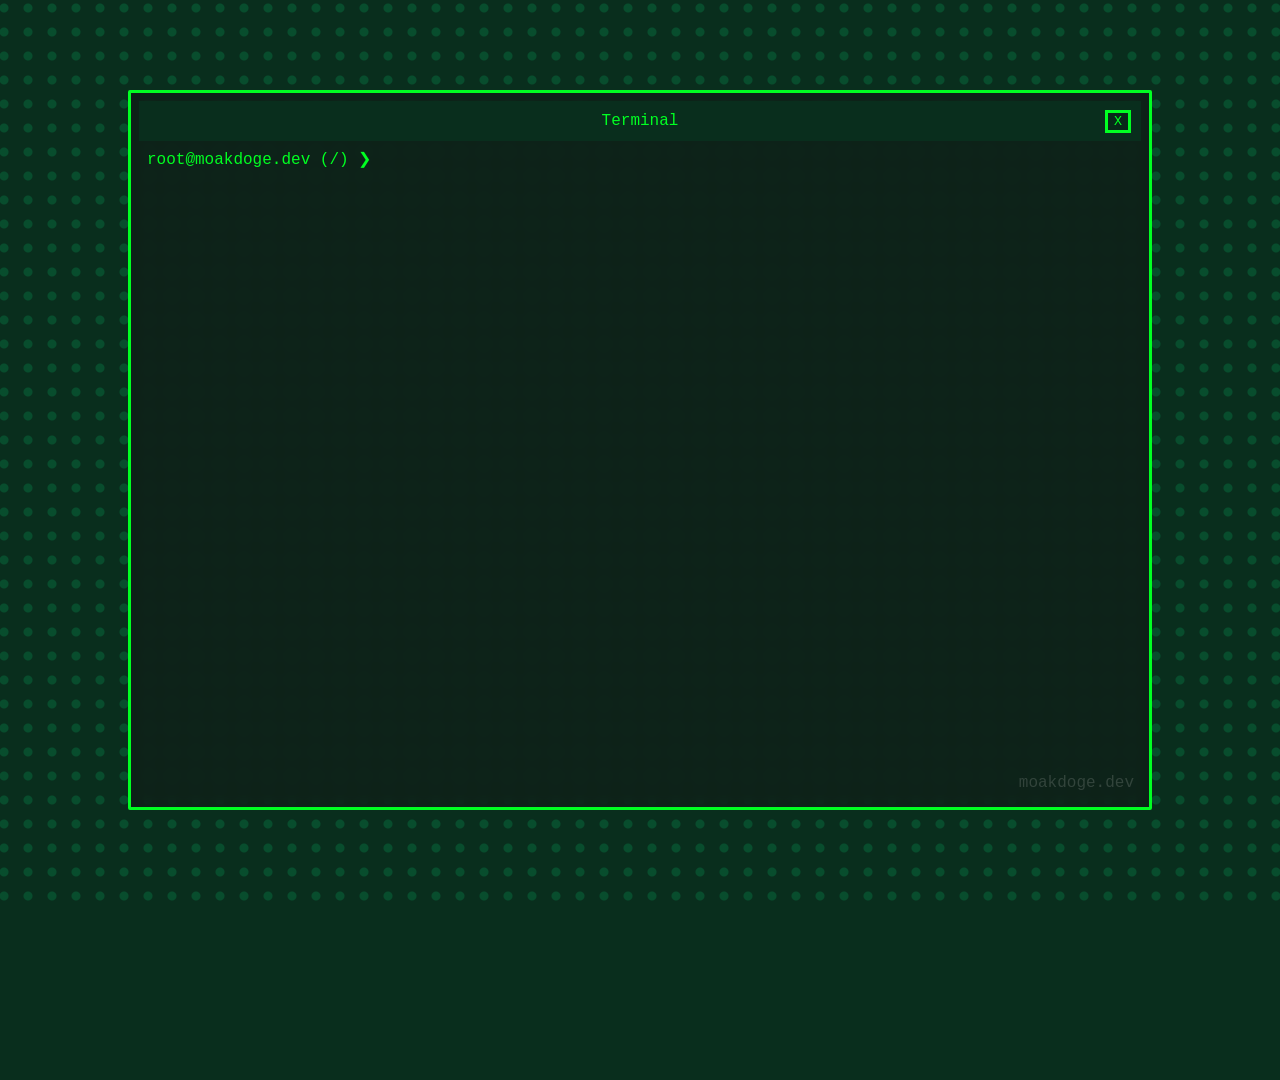
==== index.html @ 4eee37c1 "Refactor command handling to use CommandManager and streamline command registration" ====
<!DOCTYPE html>
<link rel="stylesheet" href="style.css">
<html>
<title>moakdoge.dev</title>
<meta name="title" content="moakdoge.dev" />
<meta name="description" content="Hey, I'm moakdoge! Come check out my website." />

<!-- Open Graph / Facebook -->
<meta property="og:type" content="website" />
<meta property="og:url" content="https://moakdoge.dev" />
<meta property="og:title" content="moakdoge.dev" />
<meta property="og:description" content="Hey, I'm moakdoge! Come check out my website." />
<meta property="og:image" content="/images/icon-512.png" />

<!-- X (Twitter) -->
<meta property="twitter:card" content="summary_large_image" />
<meta property="twitter:url" content="https://moakdoge.dev" />
<meta property="twitter:title" content="moakdoge.dev" />
<meta property="twitter:description" content="Hey, I'm moakdoge! Come check out my website." />
<meta property="twitter:image" content="/images/icon-512.png" />

<script type="application/vnd.discord.component-embed+json">
{
  "component": {
    "type": 17,
    "accent_color": 16098070,
    "components": [
      {
        "type": 10,
        "content": "moakdoge.dev"
      },
      {
        "type": 12,
        "items": [
          {
            "media": {
              "url": "https://moakdoge.dev/preview.png"
            }
          }
        ]
      },
      {
        "type": 1,
        "components": [
          {
            "type": 2,
            "style": 5,
            "label": "About",
            "url": "https://moakdoge.dev?c=about"
          },
          {
            "type": 2,
            "style": 5,
            "label": "Who am I?",
            "url": "https://moakdoge.dev?q=whoami"
          },
          {
            "type": 2,
            "style": 5,
            "label": "Projects",
            "url": "https://moakdoge.dev?q=projects"
          }
        ]
      }
    ]
  }
}
</script>

<title>moakdoge</title>
<meta name="viewport" content="width-device-width, initial-scale=1.0">
<link rel="manifest" href="/manifest.json" />
<link rel="apple-touch-icon" sizes="180x180" href="/images/icon-180.png"/>
<meta name="apple-mobile-web-app-capable" content="yes" />
<meta name="apple-mobile-web-app-status-bar-style" content="black-translucent" />
<body id="main-body">
    <div class="window" id="window">
        <div class="title-bar">
            <p>Terminal</p>
            <button class="close-button">X</button>
        </div>
        
        <div class="info-section">
            <p>moakdoge.dev</p>
        </div>
        <div class="term-log" id="term-log">
            <div class="input" id="input-prompt">
                <span class="prompt" id="prompt-text">you@moakdoge.dev > </span>
                <input class="command-box" id="command-input" value="test" spellcheck="false" autocorrect="off"
                    autocapitalize="off" autocomplete="off">
            </div>
        </div>
        <script src="scripts/strings.js" type="module"></script>
        <script src="scripts/file_system.js" type="module"></script>
        <script src="scripts/console.js" type="module"></script>
        <script src="scripts/backend.js" type="module"></script>
        <script src="scripts/backend.js" type="module"></script>
        <script src="scripts/variables.js" type="module"></script>
        <script src="scripts/window_utils.js" type="module"></script>
        <script src="scripts/easteregg.js" type="module"></script>
        <script type="module">
            import {fileManager} from "./scripts/file_system.js";
            import {hostname, username, commands} from "./scripts/backend.js";
            import {loadMessage} from "./scripts/strings.js";
            import {terminal} from "./scripts/console.js";
            console.log("Psst... run m0akd0g3");
            //PWA patch
            if ('serviceWorker' in navigator) {
                navigator.serviceWorker.register('/sw.js');
            }
            (async function () {
            
                await commands.register("help", "Helps you.", "moakdoge", async function (args) {
                    for (let command in commands) {
                        let description = commands[command].description;

                        if (description == undefined) {
                            continue;
                        }

                        if (commands[command].hidden) {
                            continue;
                        }
                        await terminal.print(commands[command].name + ": " + description);
                    }
                })

                await commands.register("echo", "Echoes your input.", "moakdoge", async function (args) {
                    let output = args.slice(1).join(" ");
                    await terminal.print(output);
                });

                await commands.register("history", "Shows the command history.", "moakdoge", async function (args) {
                    for (let i = 0; i < commandHistory.length; i++) {
                        await terminal.print(commandHistory[i]);
                    }
                })

                await commands.register("whoami", "Tells you a bit about me", "moakdoge", async function (args) {
                    await terminal.print(await loadMessage("whoami"));
                });

                await commands.register("languages", "My programming languages", "moakdoge", async function (args) {
                    let myLangs = {
                        python: new Date("2023-8-10"),
                        lua: new Date("2020-11-23"),
                        "C++": new Date("2025-8-15"),
                    }


                    for (const [name, date] of Object.entries(myLangs)) {
                        const now = date;
                        const month = now.toLocaleString('en-US', { month: 'short' });
                        const year = now.getFullYear();
                        await terminal.print("%n: since %m, %y".replace("%n", name).replace("%m", month).replace("%y", year));
                    }

                }, true);

                await commands.register("socials", "My social medias", "moakdoge", async function (args) {

                    let mySocials = {
                        GitHub: { handle: "@moakdoge", link: "https://github.com/moakdoge", },
                        YouTube: { handle: "@moakdoge", link: "https://www.youtube.com/@moakdoge" },
                        Discord: { handle: "@moakdoge", link: "https://discord.com/users/866493074699321354" },
                        Email: { handle: "root@moakdoge.dev", link: "mailto:root.moakdoge.dev" }

                    };

                    for (const [name, info] of Object.entries(mySocials)) {
                        const handle = info.handle;
                        const link = info.link;

                        let output = "%name: [%username](%link)"
                            .replace("%name", name)
                            .replace("%username", handle)
                            .replace("%link", link);

                        await terminal.print(output);

                    }
                })

                await commands.register("clear", "Clears the terminal", "moakdoge", async function () {
                    await terminal.clear();
                    await commands.run("welcome", false);
                });


                await commands.register("eval", "Evaluates an input.", "moakdoge", async function (args) {
                    let fixed = args.slice(1).join(" ");
                    let val = eval(fixed);
                    await terminal.print(val?.toString() ?? "No output");
                })

                /* filesystem conmands... blech */
                await commands.register("ls", "Lists files in the current directory", "moakdoge", async function (args) {
                    let directory = await fileManager._getCurrentDirectory();
                    if (directory === null) {
                        await terminal.print("Unable to read the current directory.");
                        return;
                    }

                    for (const child of directory.directories ?? []) {
                        await terminal.print(`**${child.name + "/"}**`);
                    }
                    for (const file of directory.files ?? []) {
                        await terminal.print(file.name);
                    }
                });

                await commands.register("cat", "Prints a file", "moakdoge", async function (args) {
                    const path = args[1];
                    if (path === undefined) {
                        await terminal.print("cat: missing file operand");
                        return;
                    }

                    const content = await fileManager.readFile(path);
                    if (content === null) {
                        await terminal.print("cat: no such file: " + path);
                        return;
                    }

                    await terminal.print(content, true);
                });

                const readOnlyFilesystemError = async function (args) {
                    await terminal.raise(args[0], "Filesystem is read-only.");
                };





                await commands.registerText("source", "$message source", false, "Gets info about this site's source.", "moakdoge");
                await commands.registerText("about", "$message about", false, "About me.", "moakdoge");
                await commands.registerText("projects", "$message projects", false, "Gets my projects", "moakdoge");

                /* Secret commands. You found them.*/
                await commands.registerText("sudo", "... You're root.");
                await commands.registerText("ssh", "I wish, man. I'm not that talented.");
                await commands.registerText("moakdoge", "yep... that's me.");
                await commands.registerText("scatty", "go check out my friend scatty: [scatty](https://scatty.ing)");
                await commands.registerText("reboot", "You really think a browser can reboot your computer?");
                await commands.registerText("exit", "I would've made it close the tab. But for some reason browsers don't allow that, so this is what you get.");
                await commands.register("mkdir", "Creates a directory", "moakdoge", readOnlyFilesystemError, true);
                await commands.registerText("apt", "This is not Ubuntu!");
                await commands.registerText("pacman", "This is not Arch! (i use arch btw)");
                await commands.registerText("dnf", "This is not Fedora!");
                await commands.registerText("zypper", "This is not openSUSE!");
                await commands.registerText("emerge", "Huh... A gentoo user. I didn't think you guys existed. Regardless, this is not gentoo.");
                await commands.registerText("xbps-install", "XBPS? What even is that? Who are you?");
                await commands.registerText("apk", "This is not Alphine! (iSH? Random embedded? Who are you?");
                await commands.registerText("wget", "Nope. This is not a real terminal. I mean, you have |eval|; You can use that to use fetch, but otherwise this is a nogo.");
                await commands.registerText("curl", "Read |wget|, but this won't ever work.");
                await commands.register("m0akd0g3", "hmmm", "m0akd0g3", async function (args) {
                    toggleRainbow();
                    if (!rainbowEnabled) {
                        await terminal.print("Aww, no more rainbow? Dang.");
                        
                    }else{
                        await terminal.print("# LETS ROCK BABY!!");
                    }
                }, false); 
                await commands.register("cd", "Changes the current directory", "moakdoge", async function (args) {
                    const path = args[1] ?? "/";
                    const changed = await fileManager.setDirectory(path);
                    if (!changed) {
                        await terminal.print("cd: no such directory: " + path);
                    }
                });
                await commands.register("pwd", "Prints the current directory", "moakdoge", async function () {
                    await terminal.print(await fileManager.getDirectory());
                });
                await commands.register("cp", "Copies a file", "moakdoge", readOnlyFilesystemError, true);
                await commands.register("mv", "Moves a file", "moakdoge", readOnlyFilesystemError, true);
                await commands.register("rmdir", "Removes a directory", "moakdoge", readOnlyFilesystemError, true);
                await commands.register("rm", "Removes a file", "moakdoge", readOnlyFilesystemError, true);
                await commands.register("touch", "Creates a file", "moakdoge", readOnlyFilesystemError, true);
                await commands.registerText("kill", "Can't kill anything here, bucko.");
                await commands.register("chmod", "Changes file permissions", "moakdoge", readOnlyFilesystemError, true);
                await commands.registerText("ping", "Go do ping on your own terminal.");
                await commands.registerText("arknight", "rose12344 made me add this. You know who you are.");
                await commands.createAlias("arknights", "arknight");
                await commands.createAlias("neofetch", "fastfetch");
                await commands.createAlias("yay", "pacman");
                await commands.createAlias("apt-get", "apt");
                await commands.createAlias("scaturriel", "scatty");
                await commands.createAlias("scatty-watty", "scatty");

                await commands.registerText("ai-use", `$message ai-use`, true, "How AI was used on this site.", "moakdoge");

                await commands.register("hostname", `Sets or reads your hostname. Defaults to ${hostname}.`, "moakdoge", async function (args) {
                    let newHostName = args[1];
                    if (newHostName == undefined) {
                        await terminal.print(`Your current hostname is ${hostname}.`);
                        return;
                    }
                    hostname = newHostName;
                    await terminal.print(`Fine, I'll change the hostname. Grumble. Your new hostname is ${hostname}.`)
                });
                await commands.register("username", `Sets or reads your username. Defaults to ${username}.`, "moakdoge", async function (args) {
                    let newUser = args[1];
                    if (newUser == undefined) {
                        await terminal.print(`Your current username is ${username}.`);
                        return;
                    }
                    username = newUser;
                    await terminal.print(`Fine, I'll change the username. Why you care? Don't ask me. Your new name is ${username}.`)
                });

                await commands.register("fastfetch", "Gets some information about this 'OS'.", "moakdoge", async function (args) {
                    let fixed = await loadMessage("fastfetch");

                    await terminal.print("<pre>" + fixed + "</pre>");
                })

                await commands.registerText("welcome", "$message welcome", false, "The welcome command.", "moakdoge");

                /* debug commands i may or may not remove */
                await commands.registerText("formatting-test", "$message formatting-test");

                /* You guys are laughing at me. For sure. I don't care if it works it works*/
                await commands.run("welcome", false);

                
                
            })();
        </script>
    </div>
</body>

</html>
---- style.css ----
:root {
    --background-color: rgb(9, 46, 29);
    --text-color: #00ff22;
    --output-color: #ffffff;
    --window-color: #14141479;
    --font: 'JetBrains Mono', 'JetBrainsMono Nerd Font', 'Fira Code', monospace;
    --font-size: 1vw;
    --mobile-visible: inline; 
    font-size: 1rem;
}


html::-webkit-scrollbar {
    display: none;
}
@property --dot-color {
    syntax: "<color>";
    inherits: false;
    initial-value: rgba(0, 255, 136, 0.15);
}
@property --dot-size {
    syntax: "<length>";
    inherits: false;
    initial-value: 4px;
}

@keyframes bg-move {
    from {
        background-position: 0 0;
    }

    to {
        background-position: 240px 240px;
    }
}

@keyframes bg-color {
    from {
        --dot-color: rgba(0, 255, 136, 0.15);
        --dot-size: 1px;
    }

    to {
        --dot-color: rgba(6, 180, 99, 0.185);
        --dot-size: 6px;
    }
}

.text {
    font-family: inherit;
    color: var(--text-color);
}

.window.focused {
    backdrop-filter: blur(8px);    
}

.window.unfocused {
    border: var(--background-color);
}


html, body {
    width: 120%;
    height: 120%;
    left: -20%;
    top: -20%;
    position: absolute;
    font-family: var(--font);
    overflow-x: hidden;
    overflow: hidden;
    -ms-overflow-style: none;
    scrollbar-width: none;
    min-height: 100vh;
    background-color: var(--background-color);
    background-image: 
    radial-gradient(
        var(--dot-color) 0,
        var(--dot-color) var(--dot-size),
        transparent calc(var(--dot-size) + 1px)
    );
    background-size: 24px 24px;
    animation: bg-move 5s linear infinite, bg-color 10s linear infinite alternate;
    overscroll-behavior: none;
    position: fixed;
    touch-action: none;
}



.window {
    position: fixed;
    left: 50%;
    top: 50%;
    transform: translate(-50%, -50%);
    box-sizing: border-box;
    max-height: calc(100dvh - 16px);
    width: 80%;
    height: 80%;
    border-color: var(--text-color);
    border-radius: 2px;
    background-color: var(--window-color);
    border: var(--text-color);
    border-style: solid;
    display: flex;
    flex-direction: column;
    overflow: hidden;
    padding:8px;

    
}

.title-bar {
    height:40px;
    flex: 0 0 40px;
    background-color: var(--background-color);
    display: flex;
    flex-direction: row;
    justify-content: flex-end;
    align-items: center;
    position: relative;
    user-select: none;
    padding-left:2%;
    padding-right:1%;
}

.close-button {
    background-color: #00000022;
    font-family: inherit;
    color:var(--text-color);
    appearance: none;
    border: var(--text-color);
    border-style: solid;
    text-decoration: none;
    align-self: center;
    transition: 0.1s linear;
}

.close-button:hover {
    background-color: var(--window-color);
    cursor:pointer;
}
.title-bar:hover {
    cursor: grab;
}

.title-bar {
    touch-action: none;
}

.title-bar p {
    font-family: inherit;
    color: var(--text-color);
    position: absolute;
    left: 50%;
    transform: translateX(-50%);
    margin: 0;
}
body::after {
  content: "";
  position: fixed;
  inset: 0;
  pointer-events: none;
  z-index: 999;
}

.content h1,
.content h2,
.content h3 {
    margin: 0;
    padding: 0;
}

.term-log {
    display: flex;
    flex: 1 1 0;
    width: 100%;
    max-width: 100%;
    min-width: 0;
    height: auto;
    min-height: 0;
    max-height: 100vh;
    box-sizing: border-box;
    align-items: flex-start;
    flex-direction: column;
    overflow-x: scroll;   
    overflow-y: auto;
    padding: 8px;
    scrollbar-width: none;
    -ms-overflow-style: none;
}

.term-log::-webkit-scrollbar {
    display: none;
}

.log {
    width: 100%;
    max-width: fit-content;
    min-width: 0;
    height: fit-content;
    overflow-wrap: none;
    overflow-x: visible;
}

.content,
.content pre {
    max-width: 100%;
    overflow-wrap: anywhere;
    white-space: pre-wrap;
}

.content pre {
    display: block;
    width: max-content;
    min-width: 100%;
    max-width: none;
    overflow-wrap: normal;
    white-space: pre;
}
.content {
    color: var(--output-color);
}

.ascii-art {
    white-space: pre;
    overflow-wrap: normal;
    font-family: inherit;
    display: var(--mobile-visible);
}

.colored-text {
    color: var(--text-color);
}

.prompt {
    color: var(--text-color);
    padding: 0px;
}
.command-box {
    background-color: #00000000;
    color: var(--text-color);
    font: inherit;
    appearance: none;
    border: none;
    outline: none;
    width: 1ch;
    padding: 0;
    
}

.command-text {
    text-decoration: underline;
    color: red;
}

.command-text:hover {
    cursor: pointer
}

.command-box:focus {
    cursor: none;
}


.info-section {
    position: absolute;
    min-width: 40px;
    height: auto;
    overflow: hidden;

    right: 10px;
    bottom: 10px;
    display: flex;
    background-color: #e9ecea00;
    align-items: flex-end;
    flex-direction: column;
    justify-content: end;
}

.info-section p {
    color: #fdfdfd27;
    margin: 5px;
    z-index: 999;
    display: var(--mobile-visible);
}
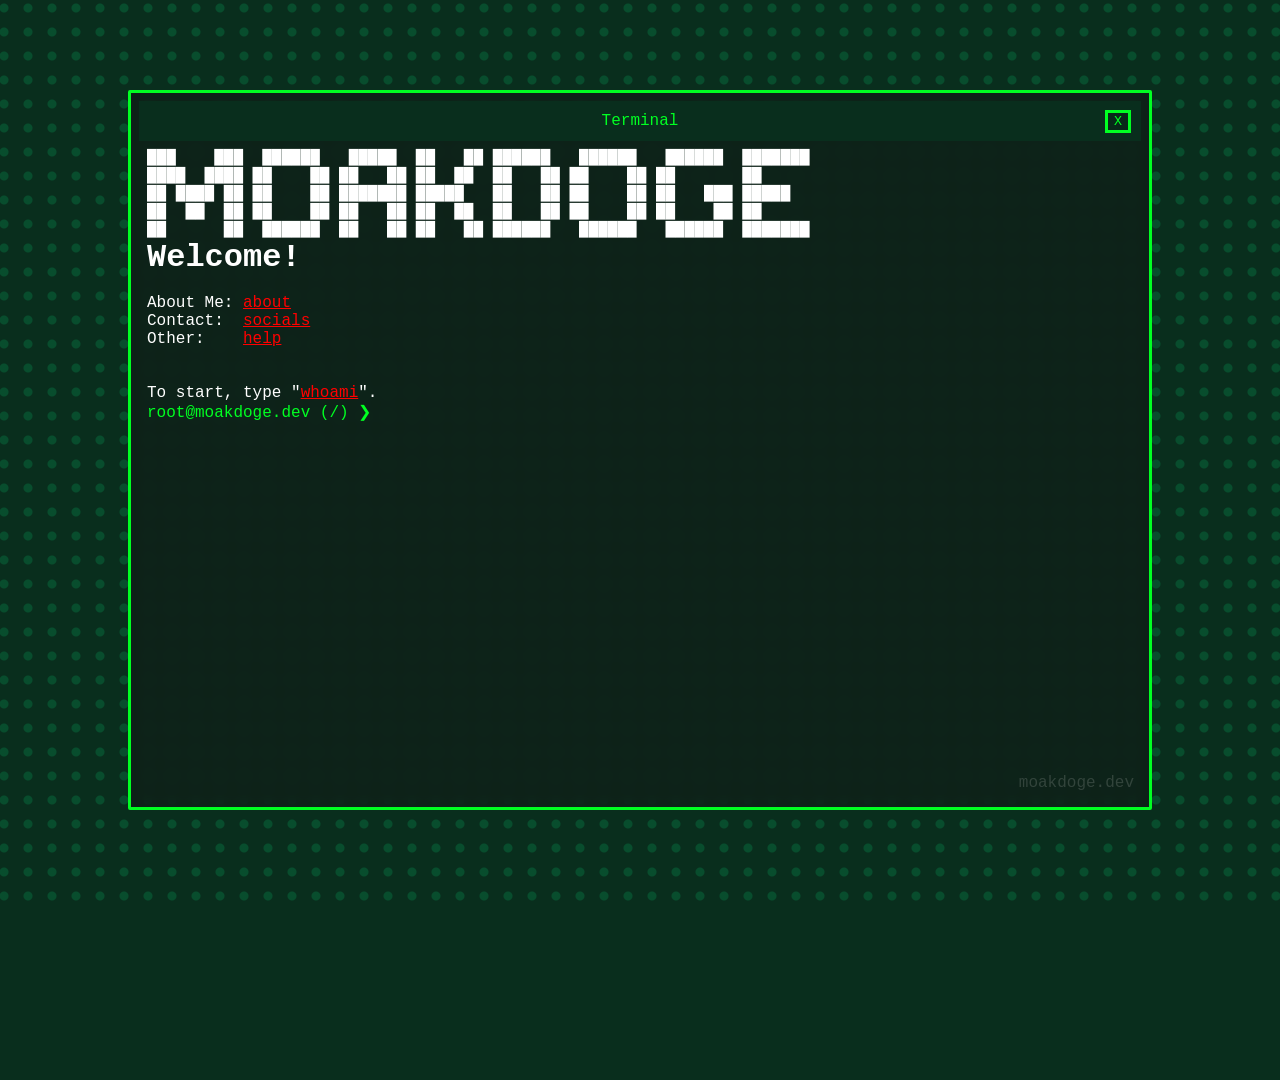
==== commit 680d058c: "a lot of changes but im out of copilot so" ====
--- a/index.html
+++ b/index.html
@@ -92,17 +92,20 @@
         </div>
         <script src="scripts/strings.js" type="module"></script>
         <script src="scripts/file_system.js" type="module"></script>
+        <script src="scripts/constants.js" type="module"></script>
         <script src="scripts/console.js" type="module"></script>
-        <script src="scripts/backend.js" type="module"></script>
         <script src="scripts/backend.js" type="module"></script>
         <script src="scripts/variables.js" type="module"></script>
         <script src="scripts/window_utils.js" type="module"></script>
         <script src="scripts/easteregg.js" type="module"></script>
         <script type="module">
             import {fileManager} from "./scripts/file_system.js";
-            import {hostname, username, commands} from "./scripts/backend.js";
+            import {commands} from "./scripts/backend.js";
+            import {getHostname, getUsername, setHostname, setUsername} from "./scripts/constants.js"
             import {loadMessage} from "./scripts/strings.js";
             import {terminal} from "./scripts/console.js";
+            import {toggleRainbow, rainbowEnabled} from "./scripts/easteregg.js"
+        
             console.log("Psst... run m0akd0g3");
             //PWA patch
             if ('serviceWorker' in navigator) {
@@ -111,17 +114,17 @@
             (async function () {
             
                 await commands.register("help", "Helps you.", "moakdoge", async function (args) {
-                    for (let command in commands) {
-                        let description = commands[command].description;
+                    for (const command of commands.commands) {
+                        let description = command.description;
 
                         if (description == undefined) {
                             continue;
                         }
 
-                        if (commands[command].hidden) {
+                        if (command.hidden) {
                             continue;
                         }
-                        await terminal.print(commands[command].name + ": " + description);
+                        await terminal.print(command.name + ": " + description);
                     }
                 })
 
@@ -131,8 +134,8 @@
                 });
 
                 await commands.register("history", "Shows the command history.", "moakdoge", async function (args) {
-                    for (let i = 0; i < commandHistory.length; i++) {
-                        await terminal.print(commandHistory[i]);
+                    for (const command of terminal.commandHistory) {
+                        await terminal.print(command);
                     }
                 })
 
@@ -291,23 +294,23 @@
 
                 await commands.registerText("ai-use", `$message ai-use`, true, "How AI was used on this site.", "moakdoge");
 
-                await commands.register("hostname", `Sets or reads your hostname. Defaults to ${hostname}.`, "moakdoge", async function (args) {
+                await commands.register("hostname", `Sets or reads your hostname. Defaults to ${getHostname()}.`, "moakdoge", async function (args) {
                     let newHostName = args[1];
                     if (newHostName == undefined) {
-                        await terminal.print(`Your current hostname is ${hostname}.`);
-                        return;
-                    }
-                    hostname = newHostName;
-                    await terminal.print(`Fine, I'll change the hostname. Grumble. Your new hostname is ${hostname}.`)
-                });
-                await commands.register("username", `Sets or reads your username. Defaults to ${username}.`, "moakdoge", async function (args) {
+                        await terminal.print(`Your current hostname is ${getHostname()}.`);
+                        return;
+                    }
+                    setHostname(newHostName);
+                    await terminal.print(`Fine, I'll change the hostname. Grumble. Your new hostname is ${getHostname()}.`)
+                });
+                await commands.register("username", `Sets or reads your username. Defaults to ${getUsername()}.`, "moakdoge", async function (args) {
                     let newUser = args[1];
                     if (newUser == undefined) {
-                        await terminal.print(`Your current username is ${username}.`);
-                        return;
-                    }
-                    username = newUser;
-                    await terminal.print(`Fine, I'll change the username. Why you care? Don't ask me. Your new name is ${username}.`)
+                        await terminal.print(`Your current username is ${getUsername()}.`);
+                        return;
+                    }
+                    setUsername(newUser);
+                    await terminal.print(`Fine, I'll change the username. Why you care? Don't ask me. Your new name is ${getUsername()}.`)
                 });
 
                 await commands.register("fastfetch", "Gets some information about this 'OS'.", "moakdoge", async function (args) {
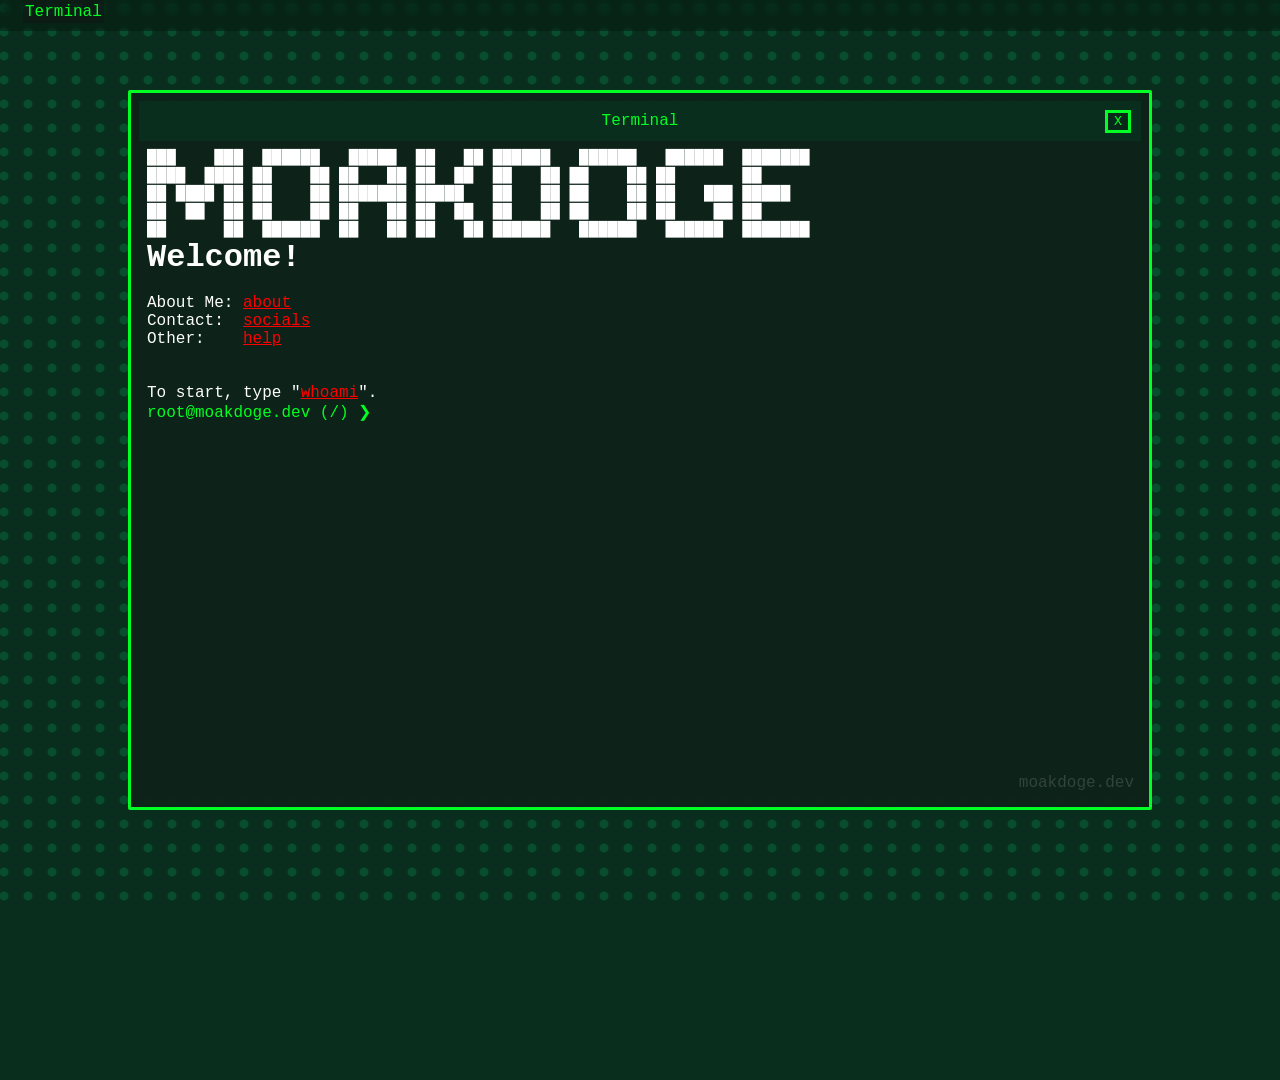
==== commit 32a207a7: "wow terminal" ====
--- a/index.html
+++ b/index.html
@@ -70,268 +70,284 @@
 <title>moakdoge</title>
 <meta name="viewport" content="width-device-width, initial-scale=1.0">
 <link rel="manifest" href="/manifest.json" />
-<link rel="apple-touch-icon" sizes="180x180" href="/images/icon-180.png"/>
+<link rel="apple-touch-icon" sizes="180x180" href="/images/icon-180.png" />
 <meta name="apple-mobile-web-app-capable" content="yes" />
 <meta name="apple-mobile-web-app-status-bar-style" content="black-translucent" />
+
 <body id="main-body">
-    <div class="window" id="window">
-        <div class="title-bar">
-            <p>Terminal</p>
-            <button class="close-button">X</button>
-        </div>
+    <div class="topbar" id="topbar">
+    </div>
+    <script src="scripts/strings.js" type="module"></script>
+    <script src="scripts/file_system.js" type="module"></script>
+    <script src="scripts/constants.js" type="module"></script>
+    <script src="scripts/console.js" type="module"></script>
+    <script src="scripts/backend.js" type="module"></script>
+    <script src="scripts/variables.js" type="module"></script>
+    <script src="scripts/window_utils.js" type="module"></script>
+    <script src="scripts/easteregg.js" type="module"></script>
+    <script src="scripts/topbar.js" type="module"></script>
+    <script type="module">
+        import { fileManager } from "./scripts/file_system.js";
+        import { getCommands, createTerminalWindow } from "./scripts/backend.js";
+        import { getHostname, getUsername, setHostname, setUsername } from "./scripts/constants.js"
+        import { loadMessage } from "./scripts/strings.js";
+        import { terminal } from "./scripts/console.js";
+        import { toggleRainbow, rainbowEnabled } from "./scripts/easteregg.js";
+        import { alertUser, showImage } from "./scripts/window_utils.js";
+        import { BarButton } from "./scripts/topbar.js"
+
+        //CREATING CORE BUTTONS
+        //terminal
+        new BarButton("Terminal", async () => {
+            await createTerminalWindow("Terminal", 80, 80, getCommands());
+        })
         
-        <div class="info-section">
-            <p>moakdoge.dev</p>
-        </div>
-        <div class="term-log" id="term-log">
-            <div class="input" id="input-prompt">
-                <span class="prompt" id="prompt-text">you@moakdoge.dev > </span>
-                <input class="command-box" id="command-input" value="test" spellcheck="false" autocorrect="off"
-                    autocapitalize="off" autocomplete="off">
-            </div>
-        </div>
-        <script src="scripts/strings.js" type="module"></script>
-        <script src="scripts/file_system.js" type="module"></script>
-        <script src="scripts/constants.js" type="module"></script>
-        <script src="scripts/console.js" type="module"></script>
-        <script src="scripts/backend.js" type="module"></script>
-        <script src="scripts/variables.js" type="module"></script>
-        <script src="scripts/window_utils.js" type="module"></script>
-        <script src="scripts/easteregg.js" type="module"></script>
-        <script type="module">
-            import {fileManager} from "./scripts/file_system.js";
-            import {commands} from "./scripts/backend.js";
-            import {getHostname, getUsername, setHostname, setUsername} from "./scripts/constants.js"
-            import {loadMessage} from "./scripts/strings.js";
-            import {terminal} from "./scripts/console.js";
-            import {toggleRainbow, rainbowEnabled} from "./scripts/easteregg.js"
-        
-            console.log("Psst... run m0akd0g3");
-            //PWA patch
-            if ('serviceWorker' in navigator) {
-                navigator.serviceWorker.register('/sw.js');
-            }
-            (async function () {
-            
-                await commands.register("help", "Helps you.", "moakdoge", async function (args) {
-                    for (const command of commands.commands) {
-                        let description = command.description;
-
-                        if (description == undefined) {
-                            continue;
-                        }
-
-                        if (command.hidden) {
-                            continue;
-                        }
-                        await terminal.print(command.name + ": " + description);
+
+        window.bar = BarButton;
+        console.log("Psst... run m0akd0g3");
+        let commands = getCommands();
+        //PWA patch
+        if ('serviceWorker' in navigator) {
+            navigator.serviceWorker.register('/sw.js');
+        }
+        (async function () {
+
+            await commands.register("help", "Helps you.", "moakdoge", async function (args) {
+                for (const command of commands.commands) {
+                    let description = command.description;
+
+                    if (description == undefined) {
+                        continue;
                     }
-                })
-
-                await commands.register("echo", "Echoes your input.", "moakdoge", async function (args) {
-                    let output = args.slice(1).join(" ");
+
+                    if (command.hidden) {
+                        continue;
+                    }
+                    await terminal.print(command.name + ": " + description);
+                }
+            })
+
+            await commands.register("echo", "Echoes your input.", "moakdoge", async function (args) {
+                let output = args.slice(1).join(" ");
+                await terminal.print(output);
+            });
+
+
+            await commands.register("history", "Shows the command history.", "moakdoge", async function (args) {
+                for (const command of terminal.commandHistory) {
+                    await terminal.print(command);
+                }
+            })
+
+            await commands.register("open-terminal", "Attempts to open a secondary terminal.", "moakdoge", async function (args) {
+                await createTerminalWindow();
+
+            });
+
+            await commands.register("whoami", "Tells you a bit about me", "moakdoge", async function (args) {
+                await terminal.print(await loadMessage("whoami"));
+            });
+
+            await commands.register("languages", "My programming languages", "moakdoge", async function (args) {
+                let myLangs = {
+                    python: new Date("2023-8-10"),
+                    lua: new Date("2020-11-23"),
+                    "C++": new Date("2025-8-15"),
+                }
+
+
+                for (const [name, date] of Object.entries(myLangs)) {
+                    const now = date;
+                    const month = now.toLocaleString('en-US', { month: 'short' });
+                    const year = now.getFullYear();
+                    await terminal.print("%n: since %m, %y".replace("%n", name).replace("%m", month).replace("%y", year));
+                }
+
+            }, true);
+
+            await commands.register("socials", "My social medias", "moakdoge", async function (args) {
+
+                let mySocials = {
+                    GitHub: { handle: "@moakdoge", link: "https://github.com/moakdoge", },
+                    YouTube: { handle: "@moakdoge", link: "https://www.youtube.com/@moakdoge" },
+                    Discord: { handle: "@moakdoge", link: "https://discord.com/users/866493074699321354" },
+                    Email: { handle: "root@moakdoge.dev", link: "mailto:root.moakdoge.dev" }
+
+                };
+
+                for (const [name, info] of Object.entries(mySocials)) {
+                    const handle = info.handle;
+                    const link = info.link;
+
+                    let output = "%name: [%username](%link)"
+                        .replace("%name", name)
+                        .replace("%username", handle)
+                        .replace("%link", link);
+
                     await terminal.print(output);
-                });
-
-                await commands.register("history", "Shows the command history.", "moakdoge", async function (args) {
-                    for (const command of terminal.commandHistory) {
-                        await terminal.print(command);
-                    }
-                })
-
-                await commands.register("whoami", "Tells you a bit about me", "moakdoge", async function (args) {
-                    await terminal.print(await loadMessage("whoami"));
-                });
-
-                await commands.register("languages", "My programming languages", "moakdoge", async function (args) {
-                    let myLangs = {
-                        python: new Date("2023-8-10"),
-                        lua: new Date("2020-11-23"),
-                        "C++": new Date("2025-8-15"),
-                    }
-
-
-                    for (const [name, date] of Object.entries(myLangs)) {
-                        const now = date;
-                        const month = now.toLocaleString('en-US', { month: 'short' });
-                        const year = now.getFullYear();
-                        await terminal.print("%n: since %m, %y".replace("%n", name).replace("%m", month).replace("%y", year));
-                    }
-
-                }, true);
-
-                await commands.register("socials", "My social medias", "moakdoge", async function (args) {
-
-                    let mySocials = {
-                        GitHub: { handle: "@moakdoge", link: "https://github.com/moakdoge", },
-                        YouTube: { handle: "@moakdoge", link: "https://www.youtube.com/@moakdoge" },
-                        Discord: { handle: "@moakdoge", link: "https://discord.com/users/866493074699321354" },
-                        Email: { handle: "root@moakdoge.dev", link: "mailto:root.moakdoge.dev" }
-
-                    };
-
-                    for (const [name, info] of Object.entries(mySocials)) {
-                        const handle = info.handle;
-                        const link = info.link;
-
-                        let output = "%name: [%username](%link)"
-                            .replace("%name", name)
-                            .replace("%username", handle)
-                            .replace("%link", link);
-
-                        await terminal.print(output);
-
-                    }
-                })
-
-                await commands.register("clear", "Clears the terminal", "moakdoge", async function () {
-                    await terminal.clear();
-                    await commands.run("welcome", false);
-                });
-
-
-                await commands.register("eval", "Evaluates an input.", "moakdoge", async function (args) {
-                    let fixed = args.slice(1).join(" ");
-                    let val = eval(fixed);
-                    await terminal.print(val?.toString() ?? "No output");
-                })
-
-                /* filesystem conmands... blech */
-                await commands.register("ls", "Lists files in the current directory", "moakdoge", async function (args) {
-                    let directory = await fileManager._getCurrentDirectory();
-                    if (directory === null) {
-                        await terminal.print("Unable to read the current directory.");
-                        return;
-                    }
-
-                    for (const child of directory.directories ?? []) {
-                        await terminal.print(`**${child.name + "/"}**`);
-                    }
-                    for (const file of directory.files ?? []) {
-                        await terminal.print(file.name);
-                    }
-                });
-
-                await commands.register("cat", "Prints a file", "moakdoge", async function (args) {
-                    const path = args[1];
-                    if (path === undefined) {
-                        await terminal.print("cat: missing file operand");
-                        return;
-                    }
-
-                    const content = await fileManager.readFile(path);
-                    if (content === null) {
-                        await terminal.print("cat: no such file: " + path);
-                        return;
-                    }
-
-                    await terminal.print(content, true);
-                });
-
-                const readOnlyFilesystemError = async function (args) {
-                    await terminal.raise(args[0], "Filesystem is read-only.");
-                };
-
-
-
-
-
-                await commands.registerText("source", "$message source", false, "Gets info about this site's source.", "moakdoge");
-                await commands.registerText("about", "$message about", false, "About me.", "moakdoge");
-                await commands.registerText("projects", "$message projects", false, "Gets my projects", "moakdoge");
-
-                /* Secret commands. You found them.*/
-                await commands.registerText("sudo", "... You're root.");
-                await commands.registerText("ssh", "I wish, man. I'm not that talented.");
-                await commands.registerText("moakdoge", "yep... that's me.");
-                await commands.registerText("scatty", "go check out my friend scatty: [scatty](https://scatty.ing)");
-                await commands.registerText("reboot", "You really think a browser can reboot your computer?");
-                await commands.registerText("exit", "I would've made it close the tab. But for some reason browsers don't allow that, so this is what you get.");
-                await commands.register("mkdir", "Creates a directory", "moakdoge", readOnlyFilesystemError, true);
-                await commands.registerText("apt", "This is not Ubuntu!");
-                await commands.registerText("pacman", "This is not Arch! (i use arch btw)");
-                await commands.registerText("dnf", "This is not Fedora!");
-                await commands.registerText("zypper", "This is not openSUSE!");
-                await commands.registerText("emerge", "Huh... A gentoo user. I didn't think you guys existed. Regardless, this is not gentoo.");
-                await commands.registerText("xbps-install", "XBPS? What even is that? Who are you?");
-                await commands.registerText("apk", "This is not Alphine! (iSH? Random embedded? Who are you?");
-                await commands.registerText("wget", "Nope. This is not a real terminal. I mean, you have |eval|; You can use that to use fetch, but otherwise this is a nogo.");
-                await commands.registerText("curl", "Read |wget|, but this won't ever work.");
-                await commands.register("m0akd0g3", "hmmm", "m0akd0g3", async function (args) {
-                    toggleRainbow();
-                    if (!rainbowEnabled) {
-                        await terminal.print("Aww, no more rainbow? Dang.");
-                        
-                    }else{
-                        await terminal.print("# LETS ROCK BABY!!");
-                    }
-                }, false); 
-                await commands.register("cd", "Changes the current directory", "moakdoge", async function (args) {
-                    const path = args[1] ?? "/";
-                    const changed = await fileManager.setDirectory(path);
-                    if (!changed) {
-                        await terminal.print("cd: no such directory: " + path);
-                    }
-                });
-                await commands.register("pwd", "Prints the current directory", "moakdoge", async function () {
-                    await terminal.print(await fileManager.getDirectory());
-                });
-                await commands.register("cp", "Copies a file", "moakdoge", readOnlyFilesystemError, true);
-                await commands.register("mv", "Moves a file", "moakdoge", readOnlyFilesystemError, true);
-                await commands.register("rmdir", "Removes a directory", "moakdoge", readOnlyFilesystemError, true);
-                await commands.register("rm", "Removes a file", "moakdoge", readOnlyFilesystemError, true);
-                await commands.register("touch", "Creates a file", "moakdoge", readOnlyFilesystemError, true);
-                await commands.registerText("kill", "Can't kill anything here, bucko.");
-                await commands.register("chmod", "Changes file permissions", "moakdoge", readOnlyFilesystemError, true);
-                await commands.registerText("ping", "Go do ping on your own terminal.");
-                await commands.registerText("arknight", "rose12344 made me add this. You know who you are.");
-                await commands.createAlias("arknights", "arknight");
-                await commands.createAlias("neofetch", "fastfetch");
-                await commands.createAlias("yay", "pacman");
-                await commands.createAlias("apt-get", "apt");
-                await commands.createAlias("scaturriel", "scatty");
-                await commands.createAlias("scatty-watty", "scatty");
-
-                await commands.registerText("ai-use", `$message ai-use`, true, "How AI was used on this site.", "moakdoge");
-
-                await commands.register("hostname", `Sets or reads your hostname. Defaults to ${getHostname()}.`, "moakdoge", async function (args) {
-                    let newHostName = args[1];
-                    if (newHostName == undefined) {
-                        await terminal.print(`Your current hostname is ${getHostname()}.`);
-                        return;
-                    }
-                    setHostname(newHostName);
-                    await terminal.print(`Fine, I'll change the hostname. Grumble. Your new hostname is ${getHostname()}.`)
-                });
-                await commands.register("username", `Sets or reads your username. Defaults to ${getUsername()}.`, "moakdoge", async function (args) {
-                    let newUser = args[1];
-                    if (newUser == undefined) {
-                        await terminal.print(`Your current username is ${getUsername()}.`);
-                        return;
-                    }
-                    setUsername(newUser);
-                    await terminal.print(`Fine, I'll change the username. Why you care? Don't ask me. Your new name is ${getUsername()}.`)
-                });
-
-                await commands.register("fastfetch", "Gets some information about this 'OS'.", "moakdoge", async function (args) {
-                    let fixed = await loadMessage("fastfetch");
-
-                    await terminal.print("<pre>" + fixed + "</pre>");
-                })
-
-                await commands.registerText("welcome", "$message welcome", false, "The welcome command.", "moakdoge");
-
-                /* debug commands i may or may not remove */
-                await commands.registerText("formatting-test", "$message formatting-test");
-
-                /* You guys are laughing at me. For sure. I don't care if it works it works*/
+
+                }
+            })
+
+            await commands.register("clear", "Clears the terminal", "moakdoge", async function () {
+                await terminal.clear();
                 await commands.run("welcome", false);
-
-                
-                
-            })();
-        </script>
-    </div>
+            });
+
+
+            await commands.register("eval", "Evaluates an input.", "moakdoge", async function (args) {
+                let fixed = args.slice(1).join(" ");
+                let val = eval(fixed);
+                await terminal.print(val?.toString() ?? "No output");
+            })
+
+            /* filesystem conmands... blech */
+            await commands.register("ls", "Lists files in the current directory", "moakdoge", async function (args) {
+                let directory = await fileManager._getCurrentDirectory();
+                if (directory === null) {
+                    await terminal.print("Unable to read the current directory.");
+                    return;
+                }
+
+                for (const child of directory.directories ?? []) {
+                    await terminal.print(`**${child.name + "/"}**`);
+                }
+                for (const file of directory.files ?? []) {
+                    await terminal.print(file.name);
+                }
+            });
+
+            await commands.register("open-window", "Opens a testing window.", "moakdoge", async function (args) {
+                let title = args[1] || "System";
+                let content = args[2] || "Hello, world! (no content provided)";
+                await alertUser(title, content);
+            }, true);
+
+            await commands.register("open-image", "Opens a testing image.", "moakdoge", async function (args) {
+                let title = args[1] || "System";
+                let url = args[2] || "images/icon-512.png";
+                await showImage(title, url);
+            }, true);
+            await commands.register("cat", "Prints a file", "moakdoge", async function (args) {
+                const path = args[1];
+                if (path === undefined) {
+                    await terminal.print("cat: missing file operand");
+                    return;
+                }
+
+                const content = await fileManager.readFile(path);
+                if (content === null) {
+                    await terminal.print("cat: no such file: " + path);
+                    return;
+                }
+
+                await terminal.print(content, true);
+            });
+
+            const readOnlyFilesystemError = async function (args) {
+                await terminal.raise(args[0], "Filesystem is read-only.");
+            };
+
+
+
+
+
+            await commands.registerText("source", "$message source", false, "Gets info about this site's source.", "moakdoge");
+            await commands.registerText("about", "$message about", false, "About me.", "moakdoge");
+            await commands.registerText("projects", "$message projects", false, "Gets my projects", "moakdoge");
+
+            /* Secret commands. You found them.*/
+            await commands.registerText("sudo", "... You're root.");
+            await commands.registerText("ssh", "I wish, man. I'm not that talented.");
+            await commands.registerText("moakdoge", "yep... that's me.");
+            await commands.registerText("scatty", "go check out my friend scatty: [scatty](https://scatty.ing)");
+            await commands.registerText("reboot", "You really think a browser can reboot your computer?");
+            await commands.registerText("exit", "I would've made it close the tab. But for some reason browsers don't allow that, so this is what you get.");
+            await commands.register("mkdir", "Creates a directory", "moakdoge", readOnlyFilesystemError, true);
+            await commands.registerText("apt", "This is not Ubuntu!");
+            await commands.registerText("pacman", "This is not Arch! (i use arch btw)");
+            await commands.registerText("dnf", "This is not Fedora!");
+            await commands.registerText("zypper", "This is not openSUSE!");
+            await commands.registerText("emerge", "Huh... A gentoo user. I didn't think you guys existed. Regardless, this is not gentoo.");
+            await commands.registerText("xbps-install", "XBPS? What even is that? Who are you?");
+            await commands.registerText("apk", "This is not Alphine! (iSH? Random embedded? Who are you?");
+            await commands.registerText("wget", "Nope. This is not a real terminal. I mean, you have |eval|; You can use that to use fetch, but otherwise this is a nogo.");
+            await commands.registerText("curl", "Read |wget|, but this won't ever work.");
+            await commands.register("m0akd0g3", "hmmm", "m0akd0g3", async function (args) {
+                toggleRainbow();
+                if (!rainbowEnabled) {
+                    await terminal.print("Aww, no more rainbow? Dang.");
+
+                } else {
+                    await terminal.print("# LETS ROCK BABY!!");
+                }
+            }, false);
+            await commands.register("cd", "Changes the current directory", "moakdoge", async function (args) {
+                const path = args[1] ?? "/";
+                const changed = await fileManager.setDirectory(path);
+                if (!changed) {
+                    await terminal.print("cd: no such directory: " + path);
+                }
+            });
+            await commands.register("pwd", "Prints the current directory", "moakdoge", async function () {
+                await terminal.print(await fileManager.getDirectory());
+            });
+            await commands.register("cp", "Copies a file", "moakdoge", readOnlyFilesystemError, true);
+            await commands.register("mv", "Moves a file", "moakdoge", readOnlyFilesystemError, true);
+            await commands.register("rmdir", "Removes a directory", "moakdoge", readOnlyFilesystemError, true);
+            await commands.register("rm", "Removes a file", "moakdoge", readOnlyFilesystemError, true);
+            await commands.register("touch", "Creates a file", "moakdoge", readOnlyFilesystemError, true);
+            await commands.registerText("kill", "Can't kill anything here, bucko.");
+            await commands.register("chmod", "Changes file permissions", "moakdoge", readOnlyFilesystemError, true);
+            await commands.registerText("ping", "Go do ping on your own terminal.");
+            await commands.registerText("arknight", "rose12344 made me add this. You know who you are.");
+            await commands.createAlias("arknights", "arknight");
+            await commands.createAlias("neofetch", "fastfetch");
+            await commands.createAlias("yay", "pacman");
+            await commands.createAlias("apt-get", "apt");
+            await commands.createAlias("scaturriel", "scatty");
+            await commands.createAlias("scatty-watty", "scatty");
+
+            await commands.registerText("ai-use", `$message ai-use`, true, "How AI was used on this site.", "moakdoge");
+
+            await commands.register("hostname", `Sets or reads your hostname. Defaults to ${getHostname()}.`, "moakdoge", async function (args) {
+                let newHostName = args[1];
+                if (newHostName == undefined) {
+                    await terminal.print(`Your current hostname is ${getHostname()}.`);
+                    return;
+                }
+                setHostname(newHostName);
+                await terminal.print(`Fine, I'll change the hostname. Grumble. Your new hostname is ${getHostname()}.`)
+            });
+            await commands.register("username", `Sets or reads your username. Defaults to ${getUsername()}.`, "moakdoge", async function (args) {
+                let newUser = args[1];
+                if (newUser == undefined) {
+                    await terminal.print(`Your current username is ${getUsername()}.`);
+                    return;
+                }
+                setUsername(newUser);
+                await terminal.print(`Fine, I'll change the username. Why you care? Don't ask me. Your new name is ${getUsername()}.`)
+            });
+
+            await commands.register("fastfetch", "Gets some information about this 'OS'.", "moakdoge", async function (args) {
+                let fixed = await loadMessage("fastfetch");
+
+                await terminal.print("<pre>" + fixed + "</pre>");
+            })
+
+            await commands.registerText("welcome", "$message welcome", false, "The welcome command.", "moakdoge");
+
+            /* debug commands i may or may not remove */
+            await commands.registerText("formatting-test", "$message formatting-test");
+
+            /* You guys are laughing at me. For sure. I don't care if it works it works*/
+            await commands.run("welcome", false);
+
+
+
+        })();
+    </script>
+
 </body>
 
-</html>
+</html>
--- a/style.css
+++ b/style.css
@@ -6,6 +6,7 @@
     --font: 'JetBrains Mono', 'JetBrainsMono Nerd Font', 'Fira Code', monospace;
     --font-size: 1vw;
     --mobile-visible: inline; 
+    --hover-scale: 1.15;
     font-size: 1rem;
 }
 
@@ -283,4 +284,46 @@
     margin: 5px;
     z-index: 999;
     display: var(--mobile-visible);
+}
+
+
+.topbar {
+display: flex; /* Required for justify-content and proper child sizing */
+    align-items: flex-end;
+    justify-content: flex-start;
+    height: 10%;
+    width: 100%;
+    top: -7.5%;
+    left: 0%;
+    padding-left: 15px;
+    padding-right: 15px;
+    margin-top: 8px;
+    background-color: #0000003d;
+    backdrop-filter: blur(5px);
+    position: fixed;
+    z-index: 99;
+}
+
+.app-text {
+    height: 25%; /* Matches 100% of .topbar's height */
+    display: flex;
+    align-items: flex-end; /* Vertically centers the text inside the green box */
+    transition: ease-in-out 0.05s;
+    background-color: var(--window-color);
+    margin: 8px;
+    padding: 2px;
+    transition: linear 0s;
+}
+
+.app-text span {
+    color:var(--text-color);
+    z-index: 999999;
+    user-select: none;
+}
+
+
+.app-text:hover {
+    border-color: var(--text-color);
+    border-style: dashed;
+    padding: 0px;
 }
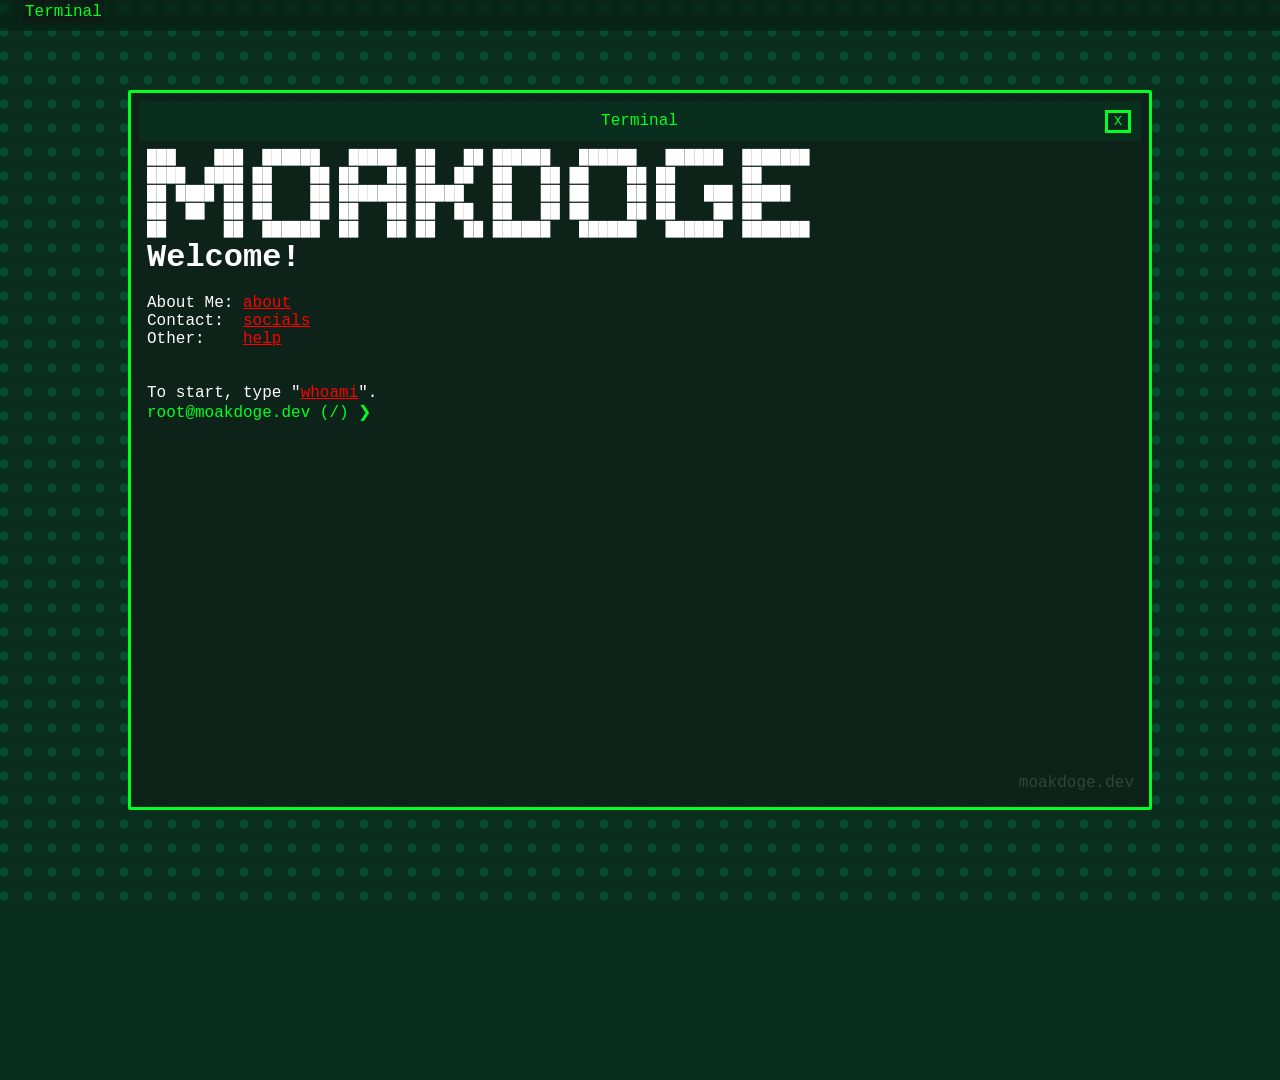
==== commit 9c396564: "i made it so commands can be duplicated" ====
--- a/index.html
+++ b/index.html
@@ -77,6 +77,7 @@
 <body id="main-body">
     <div class="topbar" id="topbar">
     </div>
+    <script src="scripts/ctx.js" type="module"></script>
     <script src="scripts/strings.js" type="module"></script>
     <script src="scripts/file_system.js" type="module"></script>
     <script src="scripts/constants.js" type="module"></script>
@@ -87,266 +88,262 @@
     <script src="scripts/easteregg.js" type="module"></script>
     <script src="scripts/topbar.js" type="module"></script>
     <script type="module">
-        import { fileManager } from "./scripts/file_system.js";
-        import { getCommands, createTerminalWindow } from "./scripts/backend.js";
-        import { getHostname, getUsername, setHostname, setUsername } from "./scripts/constants.js"
-        import { loadMessage } from "./scripts/strings.js";
-        import { terminal } from "./scripts/console.js";
-        import { toggleRainbow, rainbowEnabled } from "./scripts/easteregg.js";
-        import { alertUser, showImage } from "./scripts/window_utils.js";
-        import { BarButton } from "./scripts/topbar.js"
-
-        //CREATING CORE BUTTONS
-        //terminal
-        new BarButton("Terminal", async () => {
-            await createTerminalWindow("Terminal", 80, 80, getCommands());
-        })
-        
-
-        window.bar = BarButton;
-        console.log("Psst... run m0akd0g3");
-        let commands = getCommands();
-        //PWA patch
-        if ('serviceWorker' in navigator) {
-            navigator.serviceWorker.register('/sw.js');
-        }
-        (async function () {
-
-            await commands.register("help", "Helps you.", "moakdoge", async function (args) {
-                for (const command of commands.commands) {
-                    let description = command.description;
-
-                    if (description == undefined) {
-                        continue;
-                    }
-
-                    if (command.hidden) {
-                        continue;
-                    }
-                    await terminal.print(command.name + ": " + description);
+    import { fileManager } from "./scripts/file_system.js";
+    import { getCommands, createTerminalWindow } from "./scripts/backend.js";
+    import { getHostname, getUsername, setHostname, setUsername } from "./scripts/constants.js";
+    import { loadMessage } from "./scripts/strings.js";
+    import { toggleRainbow, rainbowEnabled } from "./scripts/easteregg.js";
+    import { alertUser, showImage } from "./scripts/window_utils.js";
+    import { BarButton } from "./scripts/topbar.js";
+
+    let commands = getCommands();
+
+    // CREATING CORE BUTTONS
+    // terminal
+    new BarButton("Terminal", async () => {
+        let term = await createTerminalWindow(
+            80,
+            80,
+            "Terminal",
+            commands
+        );
+        await term.commands.run("welcome", false);
+    });
+
+    window.bar = BarButton;
+    console.log("Psst... run m0akd0g3");
+
+    // PWA patch
+    if ('serviceWorker' in navigator) {
+        navigator.serviceWorker.register('/sw.js');
+    }
+
+    (async function () {
+
+        await commands.register("help", "Helps you.", "moakdoge", async function (ctx) {
+            for (const command of ctx.commands.commands) {
+                let description = command.description;
+
+                if (description == undefined) {
+                    continue;
                 }
-            })
-
-            await commands.register("echo", "Echoes your input.", "moakdoge", async function (args) {
-                let output = args.slice(1).join(" ");
-                await terminal.print(output);
-            });
-
-
-            await commands.register("history", "Shows the command history.", "moakdoge", async function (args) {
-                for (const command of terminal.commandHistory) {
-                    await terminal.print(command);
+
+                if (command.hidden) {
+                    continue;
                 }
-            })
-
-            await commands.register("open-terminal", "Attempts to open a secondary terminal.", "moakdoge", async function (args) {
-                await createTerminalWindow();
-
-            });
-
-            await commands.register("whoami", "Tells you a bit about me", "moakdoge", async function (args) {
-                await terminal.print(await loadMessage("whoami"));
-            });
-
-            await commands.register("languages", "My programming languages", "moakdoge", async function (args) {
-                let myLangs = {
-                    python: new Date("2023-8-10"),
-                    lua: new Date("2020-11-23"),
-                    "C++": new Date("2025-8-15"),
-                }
-
-
-                for (const [name, date] of Object.entries(myLangs)) {
-                    const now = date;
-                    const month = now.toLocaleString('en-US', { month: 'short' });
-                    const year = now.getFullYear();
-                    await terminal.print("%n: since %m, %y".replace("%n", name).replace("%m", month).replace("%y", year));
-                }
-
-            }, true);
-
-            await commands.register("socials", "My social medias", "moakdoge", async function (args) {
-
-                let mySocials = {
-                    GitHub: { handle: "@moakdoge", link: "https://github.com/moakdoge", },
-                    YouTube: { handle: "@moakdoge", link: "https://www.youtube.com/@moakdoge" },
-                    Discord: { handle: "@moakdoge", link: "https://discord.com/users/866493074699321354" },
-                    Email: { handle: "root@moakdoge.dev", link: "mailto:root.moakdoge.dev" }
-
-                };
-
-                for (const [name, info] of Object.entries(mySocials)) {
-                    const handle = info.handle;
-                    const link = info.link;
-
-                    let output = "%name: [%username](%link)"
-                        .replace("%name", name)
-                        .replace("%username", handle)
-                        .replace("%link", link);
-
-                    await terminal.print(output);
-
-                }
-            })
-
-            await commands.register("clear", "Clears the terminal", "moakdoge", async function () {
-                await terminal.clear();
-                await commands.run("welcome", false);
-            });
-
-
-            await commands.register("eval", "Evaluates an input.", "moakdoge", async function (args) {
-                let fixed = args.slice(1).join(" ");
-                let val = eval(fixed);
-                await terminal.print(val?.toString() ?? "No output");
-            })
-
-            /* filesystem conmands... blech */
-            await commands.register("ls", "Lists files in the current directory", "moakdoge", async function (args) {
-                let directory = await fileManager._getCurrentDirectory();
-                if (directory === null) {
-                    await terminal.print("Unable to read the current directory.");
-                    return;
-                }
-
-                for (const child of directory.directories ?? []) {
-                    await terminal.print(`**${child.name + "/"}**`);
-                }
-                for (const file of directory.files ?? []) {
-                    await terminal.print(file.name);
-                }
-            });
-
-            await commands.register("open-window", "Opens a testing window.", "moakdoge", async function (args) {
-                let title = args[1] || "System";
-                let content = args[2] || "Hello, world! (no content provided)";
-                await alertUser(title, content);
-            }, true);
-
-            await commands.register("open-image", "Opens a testing image.", "moakdoge", async function (args) {
-                let title = args[1] || "System";
-                let url = args[2] || "images/icon-512.png";
-                await showImage(title, url);
-            }, true);
-            await commands.register("cat", "Prints a file", "moakdoge", async function (args) {
-                const path = args[1];
-                if (path === undefined) {
-                    await terminal.print("cat: missing file operand");
-                    return;
-                }
-
-                const content = await fileManager.readFile(path);
-                if (content === null) {
-                    await terminal.print("cat: no such file: " + path);
-                    return;
-                }
-
-                await terminal.print(content, true);
-            });
-
-            const readOnlyFilesystemError = async function (args) {
-                await terminal.raise(args[0], "Filesystem is read-only.");
+                await ctx.terminal.print(command.name + ": " + description);
+            }
+        });
+
+        await commands.register("echo", "Echoes your input.", "moakdoge", async function (ctx) {
+            let output = ctx.args.slice(1).join(" ");
+            await ctx.terminal.print(output);
+        });
+
+        await commands.register("history", "Shows the command history.", "moakdoge", async function (ctx) {
+            for (const command of ctx.terminal.commandHistory) {
+                await ctx.terminal.print(command);
+            }
+        });
+
+        await commands.register("open-terminal", "Attempts to open a secondary terminal.", "moakdoge", async function (ctx) {
+            await createTerminalWindow({ copyCommands: ctx.commands });
+        });
+
+        await commands.register("whoami", "Tells you a bit about me", "moakdoge", async function (ctx) {
+            await ctx.terminal.print(await loadMessage("whoami"));
+        });
+
+        await commands.register("languages", "My programming languages", "moakdoge", async function (ctx) {
+            let myLangs = {
+                python: new Date("2023-8-10"),
+                lua: new Date("2020-11-23"),
+                "C++": new Date("2025-8-15"),
             };
 
-
-
-
-
-            await commands.registerText("source", "$message source", false, "Gets info about this site's source.", "moakdoge");
-            await commands.registerText("about", "$message about", false, "About me.", "moakdoge");
-            await commands.registerText("projects", "$message projects", false, "Gets my projects", "moakdoge");
-
-            /* Secret commands. You found them.*/
-            await commands.registerText("sudo", "... You're root.");
-            await commands.registerText("ssh", "I wish, man. I'm not that talented.");
-            await commands.registerText("moakdoge", "yep... that's me.");
-            await commands.registerText("scatty", "go check out my friend scatty: [scatty](https://scatty.ing)");
-            await commands.registerText("reboot", "You really think a browser can reboot your computer?");
-            await commands.registerText("exit", "I would've made it close the tab. But for some reason browsers don't allow that, so this is what you get.");
-            await commands.register("mkdir", "Creates a directory", "moakdoge", readOnlyFilesystemError, true);
-            await commands.registerText("apt", "This is not Ubuntu!");
-            await commands.registerText("pacman", "This is not Arch! (i use arch btw)");
-            await commands.registerText("dnf", "This is not Fedora!");
-            await commands.registerText("zypper", "This is not openSUSE!");
-            await commands.registerText("emerge", "Huh... A gentoo user. I didn't think you guys existed. Regardless, this is not gentoo.");
-            await commands.registerText("xbps-install", "XBPS? What even is that? Who are you?");
-            await commands.registerText("apk", "This is not Alphine! (iSH? Random embedded? Who are you?");
-            await commands.registerText("wget", "Nope. This is not a real terminal. I mean, you have |eval|; You can use that to use fetch, but otherwise this is a nogo.");
-            await commands.registerText("curl", "Read |wget|, but this won't ever work.");
-            await commands.register("m0akd0g3", "hmmm", "m0akd0g3", async function (args) {
-                toggleRainbow();
-                if (!rainbowEnabled) {
-                    await terminal.print("Aww, no more rainbow? Dang.");
-
-                } else {
-                    await terminal.print("# LETS ROCK BABY!!");
-                }
-            }, false);
-            await commands.register("cd", "Changes the current directory", "moakdoge", async function (args) {
-                const path = args[1] ?? "/";
-                const changed = await fileManager.setDirectory(path);
-                if (!changed) {
-                    await terminal.print("cd: no such directory: " + path);
-                }
-            });
-            await commands.register("pwd", "Prints the current directory", "moakdoge", async function () {
-                await terminal.print(await fileManager.getDirectory());
-            });
-            await commands.register("cp", "Copies a file", "moakdoge", readOnlyFilesystemError, true);
-            await commands.register("mv", "Moves a file", "moakdoge", readOnlyFilesystemError, true);
-            await commands.register("rmdir", "Removes a directory", "moakdoge", readOnlyFilesystemError, true);
-            await commands.register("rm", "Removes a file", "moakdoge", readOnlyFilesystemError, true);
-            await commands.register("touch", "Creates a file", "moakdoge", readOnlyFilesystemError, true);
-            await commands.registerText("kill", "Can't kill anything here, bucko.");
-            await commands.register("chmod", "Changes file permissions", "moakdoge", readOnlyFilesystemError, true);
-            await commands.registerText("ping", "Go do ping on your own terminal.");
-            await commands.registerText("arknight", "rose12344 made me add this. You know who you are.");
-            await commands.createAlias("arknights", "arknight");
-            await commands.createAlias("neofetch", "fastfetch");
-            await commands.createAlias("yay", "pacman");
-            await commands.createAlias("apt-get", "apt");
-            await commands.createAlias("scaturriel", "scatty");
-            await commands.createAlias("scatty-watty", "scatty");
-
-            await commands.registerText("ai-use", `$message ai-use`, true, "How AI was used on this site.", "moakdoge");
-
-            await commands.register("hostname", `Sets or reads your hostname. Defaults to ${getHostname()}.`, "moakdoge", async function (args) {
-                let newHostName = args[1];
-                if (newHostName == undefined) {
-                    await terminal.print(`Your current hostname is ${getHostname()}.`);
-                    return;
-                }
-                setHostname(newHostName);
-                await terminal.print(`Fine, I'll change the hostname. Grumble. Your new hostname is ${getHostname()}.`)
-            });
-            await commands.register("username", `Sets or reads your username. Defaults to ${getUsername()}.`, "moakdoge", async function (args) {
-                let newUser = args[1];
-                if (newUser == undefined) {
-                    await terminal.print(`Your current username is ${getUsername()}.`);
-                    return;
-                }
-                setUsername(newUser);
-                await terminal.print(`Fine, I'll change the username. Why you care? Don't ask me. Your new name is ${getUsername()}.`)
-            });
-
-            await commands.register("fastfetch", "Gets some information about this 'OS'.", "moakdoge", async function (args) {
-                let fixed = await loadMessage("fastfetch");
-
-                await terminal.print("<pre>" + fixed + "</pre>");
-            })
-
-            await commands.registerText("welcome", "$message welcome", false, "The welcome command.", "moakdoge");
-
-            /* debug commands i may or may not remove */
-            await commands.registerText("formatting-test", "$message formatting-test");
-
-            /* You guys are laughing at me. For sure. I don't care if it works it works*/
-            await commands.run("welcome", false);
-
-
-
-        })();
-    </script>
+            for (const [name, date] of Object.entries(myLangs)) {
+                const now = date;
+                const month = now.toLocaleString('en-US', { month: 'short' });
+                const year = now.getFullYear();
+                await ctx.terminal.print("%n: since %m, %y".replace("%n", name).replace("%m", month).replace("%y", year));
+            }
+        }, true);
+
+        await commands.register("socials", "My social medias", "moakdoge", async function (ctx) {
+            let mySocials = {
+                GitHub: { handle: "@moakdoge", link: "https://github.com/moakdoge" },
+                YouTube: { handle: "@moakdoge", link: "https://www.youtube.com/@moakdoge" },
+                Discord: { handle: "@moakdoge", link: "https://discord.com/users/866493074699321354" },
+                Email: { handle: "root@moakdoge.dev", link: "mailto:root.moakdoge.dev" }
+            };
+
+            for (const [name, info] of Object.entries(mySocials)) {
+                const handle = info.handle;
+                const link = info.link;
+
+                let output = "%name: [%username](%link)"
+                    .replace("%name", name)
+                    .replace("%username", handle)
+                    .replace("%link", link);
+
+                await ctx.terminal.print(output);
+            }
+        });
+
+        await commands.register("clear", "Clears the terminal", "moakdoge", async function (ctx) {
+            await ctx.terminal.clear();
+            await ctx.commands.run("welcome", false);
+        });
+
+        await commands.register("eval", "Evaluates an input.", "moakdoge", async function (ctx) {
+            let fixed = ctx.args.slice(1).join(" ");
+            let val = eval(fixed);
+            await ctx.terminal.print(val?.toString() ?? "No output");
+        });
+
+        /* filesystem commands... blech */
+        await commands.register("ls", "Lists files in the current directory", "moakdoge", async function (ctx) {
+            let directory = await fileManager._getCurrentDirectory();
+            if (directory === null) {
+                await ctx.terminal.print("Unable to read the current directory.");
+                return;
+            }
+
+            for (const child of directory.directories ?? []) {
+                await ctx.terminal.print(`**${child.name + "/"}**`);
+            }
+            for (const file of directory.files ?? []) {
+                await ctx.terminal.print(file.name);
+            }
+        });
+
+        await commands.register("open-window", "Opens a testing window.", "moakdoge", async function (ctx) {
+            let title = ctx.args[1] || "System";
+            let content = ctx.args[2] || "Hello, world! (no content provided)";
+            await alertUser(title, content);
+        }, true);
+
+        await commands.register("open-image", "Opens a testing image.", "moakdoge", async function (ctx) {
+            let title = ctx.args[1] || "System";
+            let url = ctx.args[2] || "images/icon-512.png";
+            await showImage(title, url);
+        }, true);
+
+        await commands.register("cat", "Prints a file", "moakdoge", async function (ctx) {
+            const path = ctx.args[1];
+            if (path === undefined) {
+                await ctx.terminal.print("cat: missing file operand");
+                return;
+            }
+
+            const content = await fileManager.readFile(path);
+            if (content === null) {
+                await ctx.terminal.print("cat: no such file: " + path);
+                return;
+            }
+
+            await ctx.terminal.print(content, true);
+        });
+
+        const readOnlyFilesystemError = async function (ctx) {
+            await ctx.terminal.raise(ctx.args[0], "Filesystem is read-only.");
+        };
+
+        await commands.registerText("source", "$message source", false, "Gets info about this site's source.", "moakdoge");
+        await commands.registerText("about", "$message about", false, "About me.", "moakdoge");
+        await commands.registerText("projects", "$message projects", false, "Gets my projects", "moakdoge");
+
+        /* Secret commands. You found them. */
+        await commands.registerText("sudo", "... You're root.");
+        await commands.registerText("ssh", "I wish, man. I'm not that talented.");
+        await commands.registerText("moakdoge", "yep... that's me.");
+        await commands.registerText("scatty", "go check out my friend scatty: [scatty](https://scatty.ing)");
+        await commands.registerText("reboot", "You really think a browser can reboot your computer?");
+        await commands.registerText("exit", "I would've made it close the tab. But for some reason browsers don't allow that, so this is what you get.");
+        await commands.register("mkdir", "Creates a directory", "moakdoge", readOnlyFilesystemError, true);
+        await commands.registerText("apt", "This is not Ubuntu!");
+        await commands.registerText("pacman", "This is not Arch! (i use arch btw)");
+        await commands.registerText("dnf", "This is not Fedora!");
+        await commands.registerText("zypper", "This is not openSUSE!");
+        await commands.registerText("emerge", "Huh... A gentoo user. I didn't think you guys existed. Regardless, this is not gentoo.");
+        await commands.registerText("xbps-install", "XBPS? What even is that? Who are you?");
+        await commands.registerText("apk", "This is not Alphine! (iSH? Random embedded? Who are you?");
+        await commands.registerText("wget", "Nope. This is not a real terminal. I mean, you have |eval|; You can use that to use fetch, but otherwise this is a nogo.");
+        await commands.registerText("curl", "Read |wget|, but this won't ever work.");
+
+        await commands.register("m0akd0g3", "hmmm", "m0akd0g3", async function (ctx) {
+            toggleRainbow();
+            if (!rainbowEnabled) {
+                await ctx.terminal.print("Aww, no more rainbow? Dang.");
+            } else {
+                await ctx.terminal.print("# LETS ROCK BABY!!");
+            }
+        }, false);
+
+        await commands.register("cd", "Changes the current directory", "moakdoge", async function (ctx) {
+            const path = ctx.args[1] ?? "/";
+            const changed = await fileManager.setDirectory(path);
+            if (!changed) {
+                await ctx.terminal.print("cd: no such directory: " + path);
+            }
+        });
+
+        await commands.register("pwd", "Prints the current directory", "moakdoge", async function (ctx) {
+            await ctx.terminal.print(await fileManager.getDirectory());
+        });
+
+        await commands.register("cp", "Copies a file", "moakdoge", readOnlyFilesystemError, true);
+        await commands.register("mv", "Moves a file", "moakdoge", readOnlyFilesystemError, true);
+        await commands.register("rmdir", "Removes a directory", "moakdoge", readOnlyFilesystemError, true);
+        await commands.register("rm", "Removes a file", "moakdoge", readOnlyFilesystemError, true);
+        await commands.register("touch", "Creates a file", "moakdoge", readOnlyFilesystemError, true);
+        await commands.registerText("kill", "Can't kill anything here, bucko.");
+        await commands.register("chmod", "Changes file permissions", "moakdoge", readOnlyFilesystemError, true);
+        await commands.registerText("ping", "Go do ping on your own terminal.");
+        await commands.registerText("arknight", "rose12344 made me add this. You know who you are.");
+        await commands.createAlias("arknights", "arknight");
+        await commands.createAlias("neofetch", "fastfetch");
+        await commands.createAlias("yay", "pacman");
+        await commands.createAlias("apt-get", "apt");
+        await commands.createAlias("scaturriel", "scatty");
+        await commands.createAlias("scatty-watty", "scatty");
+
+        await commands.registerText("ai-use", `$message ai-use`, true, "How AI was used on this site.", "moakdoge");
+
+        await commands.register("hostname", `Sets or reads your hostname. Defaults to ${getHostname()}.`, "moakdoge", async function (ctx) {
+            let newHostName = ctx.args[1];
+            if (newHostName == undefined) {
+                await ctx.terminal.print(`Your current hostname is ${getHostname()}.`);
+                return;
+            }
+            setHostname(newHostName);
+            await ctx.terminal.print(`Fine, I'll change the hostname. Grumble. Your new hostname is ${getHostname()}.`);
+        });
+
+        await commands.register("username", `Sets or reads your username. Defaults to ${getUsername()}.`, "moakdoge", async function (ctx) {
+            let newUser = ctx.args[1];
+            if (newUser == undefined) {
+                await ctx.terminal.print(`Your current username is ${getUsername()}.`);
+                return;
+            }
+            setUsername(newUser);
+            await ctx.terminal.print(`Fine, I'll change the username. Why you care? Don't ask me. Your new name is ${getUsername()}.`);
+        });
+
+        await commands.register("fastfetch", "Gets some information about this 'OS'.", "moakdoge", async function (ctx) {
+            let fixed = await loadMessage("fastfetch");
+            await ctx.terminal.print("<pre>" + fixed + "</pre>");
+        });
+
+        await commands.registerText("welcome", "$message welcome", false, "The welcome command.", "moakdoge");
+
+        /* debug commands i may or may not remove */
+        await commands.registerText("formatting-test", "$message formatting-test");
+
+        /* You guys are laughing at me. For sure. I don't care if it works it works */
+        await commands.run("welcome", false);
+    })();
+</script>
 
 </body>
 
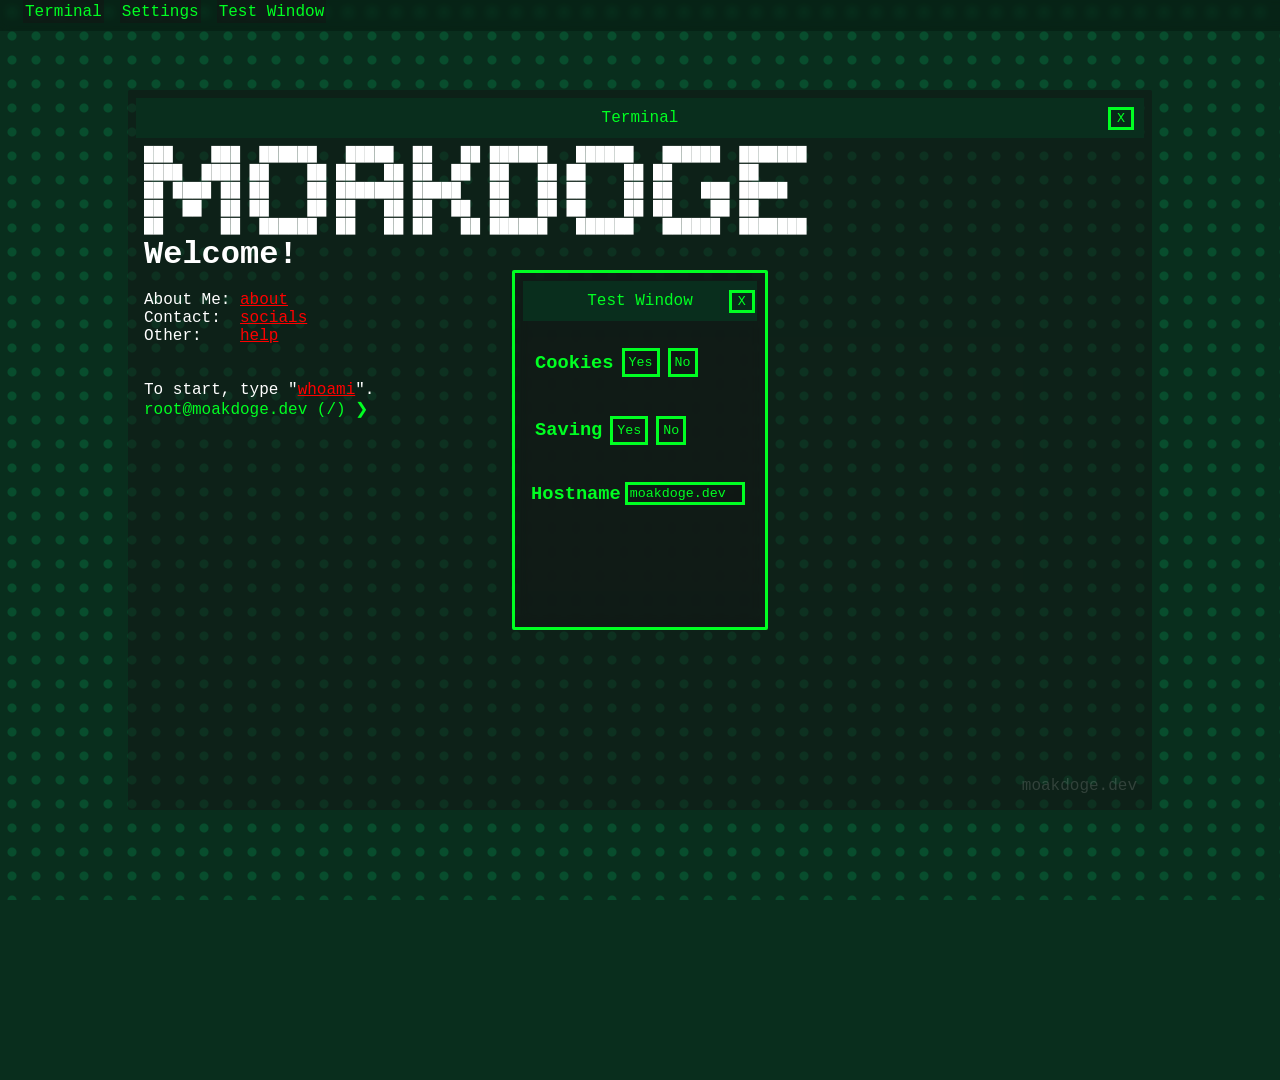
==== commit 37a0b0a6: "wow" ====
--- a/index.html
+++ b/index.html
@@ -1,5 +1,5 @@
 <!DOCTYPE html>
-<link rel="stylesheet" href="style.css">
+<link rel="stylesheet" href="style/core.css">
 <html>
 <title>moakdoge.dev</title>
 <meta name="title" content="moakdoge.dev" />
@@ -93,7 +93,7 @@
     import { getHostname, getUsername, setHostname, setUsername } from "./scripts/constants.js";
     import { loadMessage } from "./scripts/strings.js";
     import { toggleRainbow, rainbowEnabled } from "./scripts/easteregg.js";
-    import { alertUser, showImage } from "./scripts/window_utils.js";
+    import { alertUser, showImage, createWindow } from "./scripts/window_utils.js";
     import { BarButton } from "./scripts/topbar.js";
 
     let commands = getCommands();
@@ -109,6 +109,38 @@
         );
         await term.commands.run("welcome", false);
     });
+
+    /** @type {BarButton} */
+    let settings=new BarButton("Settings", async () => {
+        let win = await createWindow(20, 40, "Settings", () => {
+            return true;
+        });
+
+        //create iframe
+        let frame = document.createElement("iframe");
+        frame.src = "/settings.html";
+        frame.style.width = "100%";
+        frame.style.height = "100%";
+        win.appendChild(frame);
+
+
+    });
+
+        let tst=new BarButton("Test Window", async () => {
+        let win = await createWindow(20, 40, "Test Window", () => {
+            return true;
+        });
+
+        //create iframe
+        let frame = document.createElement("iframe");
+        frame.src = "/test.html";
+        frame.style.width = "100%";
+        frame.style.height = "100%";
+        win.appendChild(frame);
+
+
+    });
+    tst.callback();
 
     window.bar = BarButton;
     console.log("Psst... run m0akd0g3");
--- a/style/core.css
+++ b/style/core.css
@@ -0,0 +1,335 @@
+:root {
+    --background-color: rgb(9, 46, 29);
+    --text-color: #00ff22;
+    --output-color: #ffffff;
+    --window-color: #14141479;
+    --font: 'JetBrains Mono', 'JetBrainsMono Nerd Font', 'Fira Code', monospace;
+    --font-size: 1vw;
+    --mobile-visible: inline; 
+    --hover-scale: 1.15;
+    font-size: 1rem;
+}
+
+
+html::-webkit-scrollbar {
+    display: none;
+}
+@property --dot-color {
+    syntax: "<color>";
+    inherits: false;
+    initial-value: rgba(0, 255, 136, 0.15);
+}
+@property --dot-size {
+    syntax: "<length>";
+    inherits: false;
+    initial-value: 4px;
+}
+
+@keyframes bg-move {
+    from {
+        background-position: 0 0;
+    }
+
+    to {
+        background-position: 240px 240px;
+    }
+}
+
+@keyframes bg-color {
+    from {
+        --dot-color: rgba(0, 255, 136, 0.15);
+        --dot-size: 1px;
+    }
+
+    to {
+        --dot-color: rgba(6, 180, 99, 0.185);
+        --dot-size: 6px;
+    }
+}
+
+.text {
+    font-family: inherit;
+    color: var(--text-color);
+}
+
+.window.focused {
+    backdrop-filter: blur(8px);    
+}
+
+.window.unfocused {
+    border: var(--background-color);
+}
+
+
+#main-body {
+    width: 120%;
+    height: 120%;
+    left: -20%;
+    top: -20%;
+    position: absolute;
+    font-family: var(--font);
+    overflow-x: hidden;
+    overflow: hidden;
+    -ms-overflow-style: none;
+    scrollbar-width: none;
+    min-height: 100vh;
+    background-color: var(--background-color);
+    background-image: 
+    radial-gradient(
+        var(--dot-color) 0,
+        var(--dot-color) var(--dot-size),
+        transparent calc(var(--dot-size) + 1px)
+    );
+    background-size: 24px 24px;
+    animation: bg-move 5s linear infinite, bg-color 10s linear infinite alternate;
+    overscroll-behavior: none;
+    position: fixed;
+    touch-action: none;
+}
+
+
+
+.window {
+    position: fixed;
+    left: 50%;
+    top: 50%;
+    transform: translate(-50%, -50%);
+    box-sizing: border-box;
+    max-height: calc(100dvh - 16px);
+    width: 80%;
+    height: 80%;
+    border-color: var(--text-color);
+    border-radius: 2px;
+    background-color: var(--window-color);
+    border: var(--text-color);
+    border-style: solid;
+    display: flex;
+    flex-direction: column;
+    overflow: hidden;
+    padding:8px;
+
+    
+}
+
+.title-bar {
+    height:40px;
+    flex: 0 0 40px;
+    background-color: var(--background-color);
+    display: flex;
+    flex-direction: row;
+    justify-content: flex-end;
+    align-items: center;
+    position: relative;
+    user-select: none;
+    padding-left:2%;
+    padding-right:1%;
+}
+
+.close-button {
+    background-color: #00000022;
+    font-family: inherit;
+    color:var(--text-color);
+    appearance: none;
+    border: var(--text-color);
+    border-style: solid;
+    text-decoration: none;
+    align-self: center;
+    transition: 0.1s linear;
+}
+
+.close-button:hover {
+    background-color: var(--window-color);
+    cursor:pointer;
+}
+.title-bar:hover {
+    cursor: grab;
+}
+
+.title-bar {
+    touch-action: none;
+}
+
+.title-bar p {
+    font-family: inherit;
+    color: var(--text-color);
+    position: absolute;
+    left: 50%;
+    transform: translateX(-50%);
+    margin: 0;
+}
+body::after {
+  content: "";
+  position: fixed;
+  inset: 0;
+  pointer-events: none;
+  z-index: 999;
+}
+
+.content h1,
+.content h2,
+.content h3 {
+    margin: 0;
+    padding: 0;
+}
+
+.term-log {
+    display: flex;
+    flex: 1 1 0;
+    width: 100%;
+    max-width: 100%;
+    min-width: 0;
+    height: auto;
+    min-height: 0;
+    max-height: 100vh;
+    box-sizing: border-box;
+    align-items: flex-start;
+    flex-direction: column;
+    overflow-x: scroll;   
+    overflow-y: auto;
+    padding: 8px;
+    scrollbar-width: none;
+    -ms-overflow-style: none;
+}
+
+.term-log::-webkit-scrollbar {
+    display: none;
+}
+
+.log {
+    width: 100%;
+    max-width: fit-content;
+    min-width: 0;
+    height: fit-content;
+    overflow-wrap: none;
+    overflow-x: visible;
+}
+
+.content,
+.content pre {
+    max-width: 100%;
+    overflow-wrap: anywhere;
+    white-space: pre-wrap;
+}
+
+.content pre {
+    display: block;
+    width: max-content;
+    min-width: 100%;
+    max-width: none;
+    overflow-wrap: normal;
+    white-space: pre;
+}
+.content {
+    color: var(--output-color);
+}
+
+.ascii-art {
+    white-space: pre;
+    overflow-wrap: normal;
+    font-family: inherit;
+    display: var(--mobile-visible);
+}
+
+.colored-text {
+    color: var(--text-color);
+}
+
+.prompt {
+    color: var(--text-color);
+    padding: 0px;
+}
+.command-box {
+    background-color: #00000000;
+    color: var(--text-color);
+    font: inherit;
+    appearance: none;
+    border: none;
+    outline: none;
+    width: 1ch;
+    padding: 0;
+    
+}
+
+.command-text {
+    text-decoration: underline;
+    color: red;
+}
+
+.command-text:hover {
+    cursor: pointer
+}
+
+.command-box:focus {
+    cursor: none;
+}
+
+
+.info-section {
+    position: absolute;
+    min-width: 40px;
+    height: auto;
+    overflow: hidden;
+
+    right: 10px;
+    bottom: 10px;
+    display: flex;
+    background-color: #e9ecea00;
+    align-items: flex-end;
+    flex-direction: column;
+    justify-content: end;
+}
+
+.info-section p {
+    color: #fdfdfd27;
+    margin: 5px;
+    z-index: 999;
+    display: var(--mobile-visible);
+}
+
+
+.topbar {
+display: flex; /* Required for justify-content and proper child sizing */
+    align-items: flex-end;
+    justify-content: flex-start;
+    height: 10%;
+    width: 100%;
+    top: -7.5%;
+    left: 0%;
+    padding-left: 15px;
+    padding-right: 15px;
+    margin-top: 8px;
+    background-color: #0000003d;
+    backdrop-filter: blur(5px);
+    position: fixed;
+    z-index: 99;
+}
+
+.app-text {
+    height: 25%; /* Matches 100% of .topbar's height */
+    display: flex;
+    align-items: flex-end; /* Vertically centers the text inside the green box */
+    transition: ease-in-out 0.05s;
+    background-color: var(--window-color);
+    margin: 8px;
+    padding: 2px;
+    transition: linear 0s;
+}
+
+.app-text span {
+    color:var(--text-color);
+    z-index: 999999;
+    user-select: none;
+}
+
+
+.app-text:hover {
+    border-color: var(--text-color);
+    border-style: dashed;
+    padding: 0px;
+}
+
+iframe {
+    border: none;
+    text-decoration: none;
+}
+
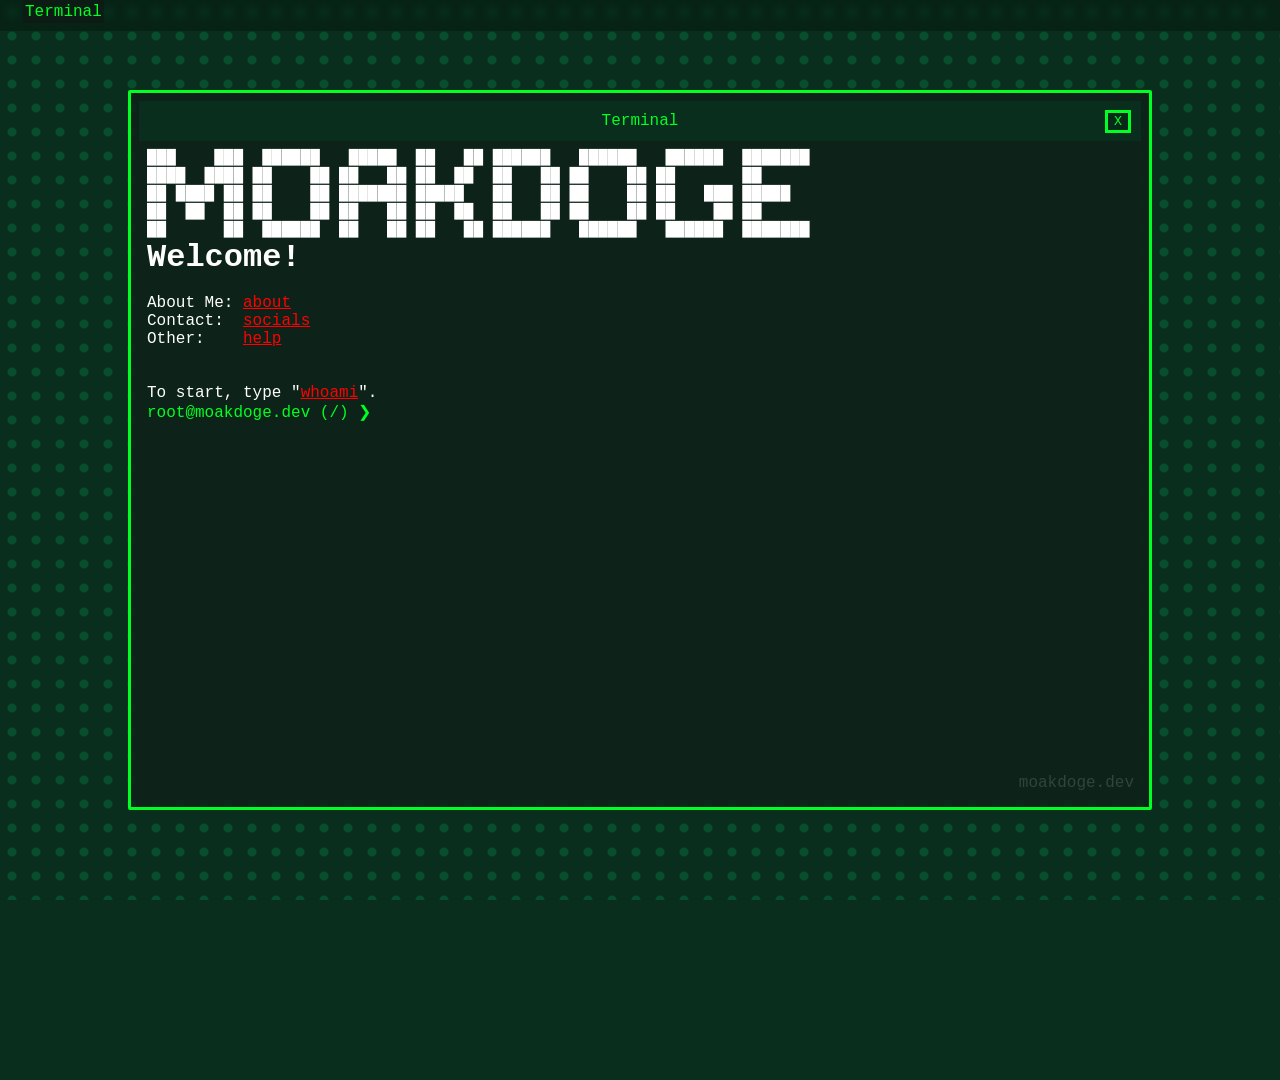
==== commit e7eb01ce: "just making the site usable; maybe i'll come back? who knows" ====
--- a/index.html
+++ b/index.html
@@ -110,7 +110,8 @@
         await term.commands.run("welcome", false);
     });
 
-    /** @type {BarButton} */
+    /*
+    for another time...
     let settings=new BarButton("Settings", async () => {
         let win = await createWindow(20, 40, "Settings", () => {
             return true;
@@ -124,6 +125,7 @@
         win.appendChild(frame);
 
 
+    
     });
 
         let tst=new BarButton("Test Window", async () => {
@@ -141,6 +143,7 @@
 
     });
     tst.callback();
+    */
 
     window.bar = BarButton;
     console.log("Psst... run m0akd0g3");
